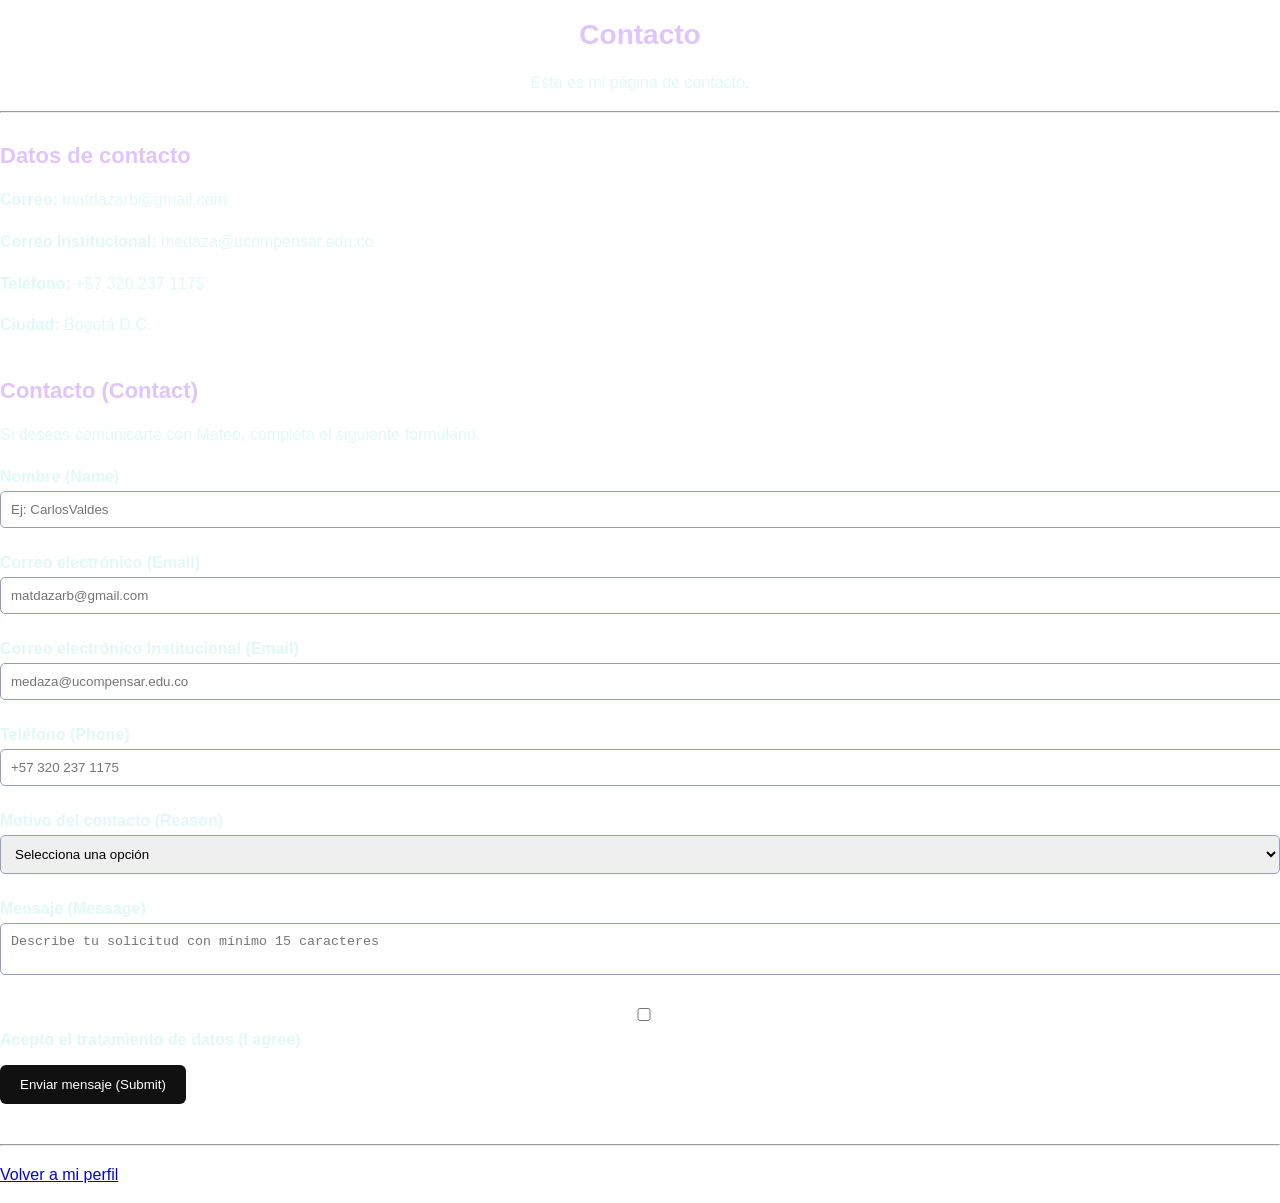
==== contacto.html @ ee04d67e "Add files via upload" ====
<!DOCTYPE html>
<html lang="es">
<head>
 <meta charset="UTF-8">
 <title>Contacto | Mi Perfil</title>
</head>
<body>
    <link rel="stylesheet" href="styles.css">
    <header>
        <h1>Contacto</h1>
        <p>Esta es mi página de contacto.</p>
        <hr>
    </header>
    <main>
        <section>
            <h2>Datos de contacto</h2>
            <p><strong>Correo:</strong> matdazarb@gmail.com</p>
            <p><strong>Correo Institucional:</strong> medaza@ucompensar.edu.co</p>
            <p><strong>Teléfono:</strong> +57 320 237 1175</p>
            <p><strong>Ciudad:</strong> Bogotá D.C.</p>
        </section>

        <section>
            <h2>Contacto (Contact)</h2> <p>
                Si deseas comunicarte con Mateo,
                completa el siguiente formulario.
            </p> <form>
                <div>
                    <label for="nombre">
                        Nombre
                        (Name)
                    </label> <input id="nombre" type="text" required placeholder="Ej: Carlos
Valdes">
                </div>
                <div>
                    <label for="correo">Correo electrónico (Email)</label>
                    <input id="correo" type="email" required placeholder="matdazarb@gmail.com">
                </div>
                <div>
                    <label for="correo">Correo electrónico Institucional (Email)</label>
                    <input id="correo" type="email" required placeholder="medaza@ucompensar.edu.co">
                </div>
                <div>
                    <label for="telefono">Teléfono (Phone)</label>
                    <input id="telefono" type="tel" placeholder="+57 320 237 1175">
                </div>
                <div>
                    <label for="motivo">Motivo del contacto (Reason)</label>
                    <select id="motivo" required>
                        <option value="">Selecciona una opción</option>
                        <option value="cotizacion">Cotización de proyecto</option>
                        <option value="colaboracion">Colaboración</option>
                        <option value="Ofertas de empleo">Oportunidad laboral</option>
                    </select>
                </div>
                <div>
                    <label for="mensaje">Mensaje (Message)</label>
                    <textarea id="mensaje" required minlength="15" maxlength="330"
                              placeholder="Describe tu solicitud con mínimo 15 caracteres"></textarea>
                </div>
                <div>
                    <input id="acepto" type="checkbox" required>
                    <label for="acepto">Acepto el tratamiento de datos (I agree)</label>
                </div>
                <div>
                    <button type="submit">Enviar mensaje (Submit)</button>
                </div>
            </form>
        </section>
    </main>
    <footer>
        <hr>
        <p><a href="Mi_Perfil_MD.html">Volver a mi perfil</a></p>
    </footer>
</body>
</html>
---- styles.css ----
body {
    font-family: Arial, sans-serif;
    
    color: #e2f8f8;
    margin: 0;
}

.container {
    max-width: 900px;
    margin: 0 auto;
    padding: 20px;
    
}

h1 {
    color: #dfc5fc;
    font-size: 32px;
}

h2 {
    color: #dfc5fc;
    font-size: 24px;
}

p {
    font-size: 16px;
    line-height: 1.6;
}

img {
    max-width: 115%;
    height: auto;
}

figure {
    max-width: 45%;
    height: auto;
}
label {
    font-weight: bold;
    display: block;
    margin-bottom: 5px;
}

input,
textarea,
select {
    width: 100%;
    padding: 10px;
    border: 1px solid #979dc0;
    border-radius: 5px;
    margin-bottom: 12px;
}

button {
    background: #111;
    color: white;
    padding: 10px 15px;
    border: none;
    border-radius: 5px;
}

article {
    padding: 20px;
    border: 1px solid #ddd;
    margin-bottom: 20px;
}

nav a {
    margin-right: 15px;
    text-decoration: none;
    color: #333;
    font-weight: bold;
}

    nav a:hover {
        color: #1e3a8a;
    }

section {
    margin-bottom: 40px;
}

article {
    border: 1px solid #ddd;
    padding: 20px;
    margin-bottom: 20px;
    border-radius: 8px;
    background: #fafafa;
}

    article h3 {
        margin-top: 0;
        margin-bottom: 10px;
    }

img {
    width: 140%;
    height: auto;
    border-radius: 6px;
    margin-bottom: 10px;
}

form {
    margin-top: 20px;
}

    form div {
        margin-bottom: 16px;
    }

label {
    display: block;
    font-weight: bold;
    margin-bottom: 5px;
}

input,
textarea,
select {
    width: 100%;
    padding: 10px;
    border: 1px solid #979dc0;
    border-radius: 5px;
    margin-bottom: 10px;
}

button {
    background: #111;
    color: white;
    padding: 12px 20px;
    border: none;
    border-radius: 6px;
    cursor: pointer;
}

    button:hover {
        background: #333;
    }

    contenedor-proyectos {
        display: flex;
        gap: 20px;
       }
       .contenedor-proyectos article {
        flex: 1;
       }
       article img {
        width: 100%;
        border-radius: 6px;
        margin-bottom: 10px;
       }
       article {
        display: flex;
        flex-direction: column;
       }
       .sobre-mi-contenido {
        display: flex;
        gap: 20px;
        align-items: center;
       }
       .sobre-mi img {
        width: 180px;
        border-radius: 100px;
       }
       section {
        margin-bottom: 40px;
       }
       header {
        text-align: center;
        margin-bottom: 30px;
    }

    @media (max-width: 768px) {
        .contenedor-proyectos {
        flex-direction: column;
        }
       }
       .sobre-mi-contenido {
        flex-direction: column;
        text-align: center;
        }
        .sobre-mi img {
        width: 140px;
        }        

        .container {
        padding: 20px;
        }
        h1 {
        font-size: 28px;
        }
        h2 {
        font-size: 22px;
        }
    
        nav {
            display: flex;
            justify-content: center;
            gap: 25px;
            margin-top: 10px;
           }
           nav a {
            text-decoration: none;
            color: #1e3a8a;
            font-weight: 600;
           }
           nav a:hover {
            border-bottom: 2px solid #1e3a8a;
            color: #0f172a;
           }
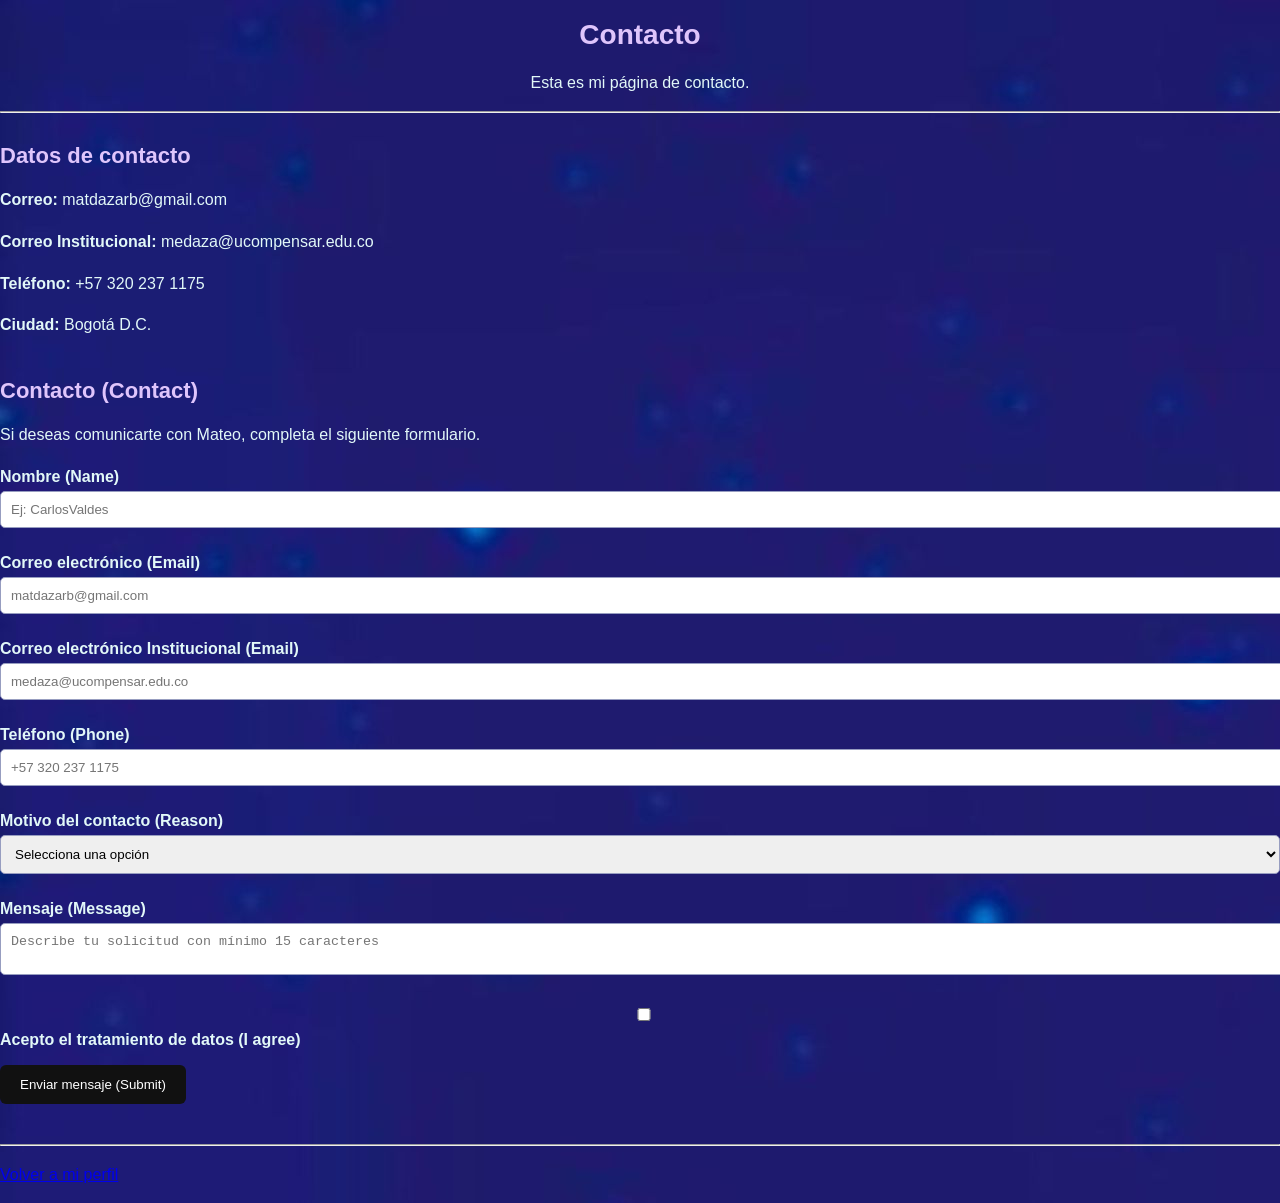
==== commit bc12d2f2: "contacto.html" ====
--- a/contacto.html
+++ b/contacto.html
@@ -4,7 +4,7 @@
  <meta charset="UTF-8">
  <title>Contacto | Mi Perfil</title>
 </head>
-<body>
+<body background="DA SCD.jpg">
     <link rel="stylesheet" href="styles.css">
     <header>
         <h1>Contacto</h1>
